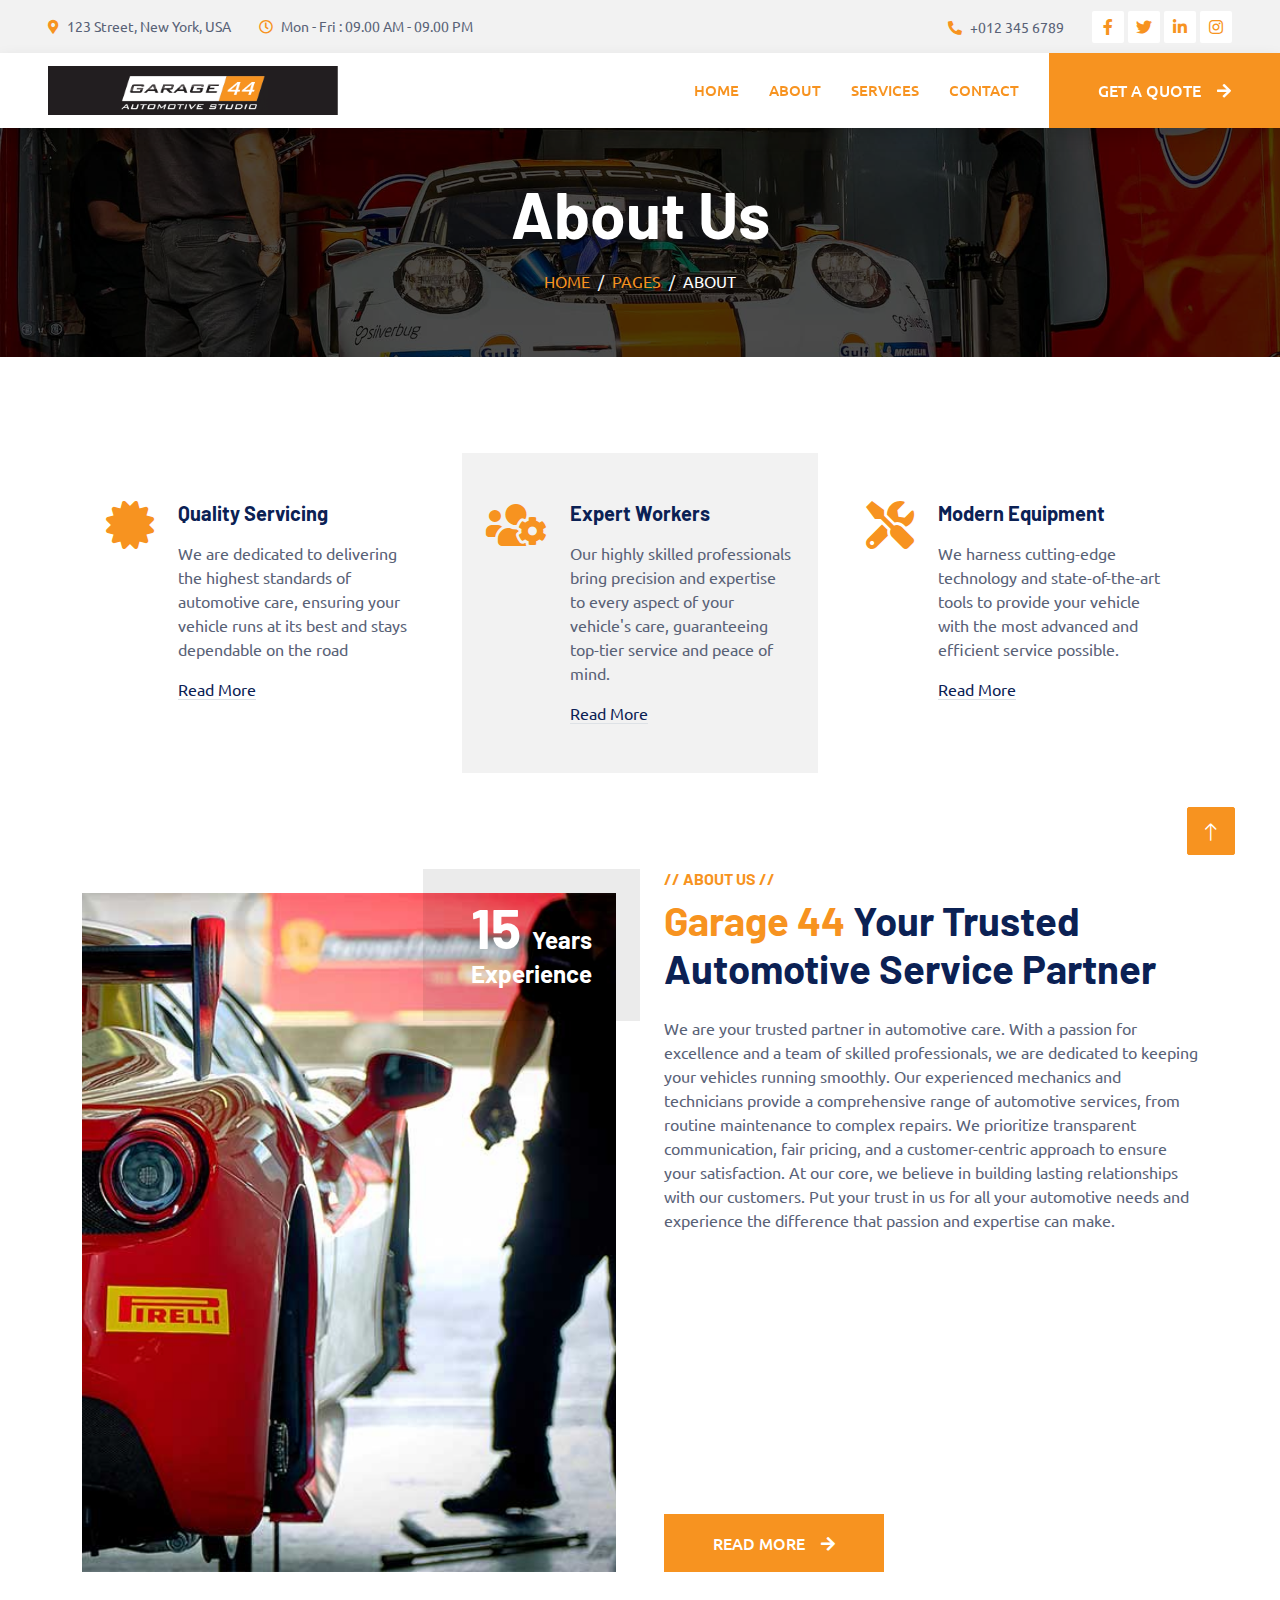
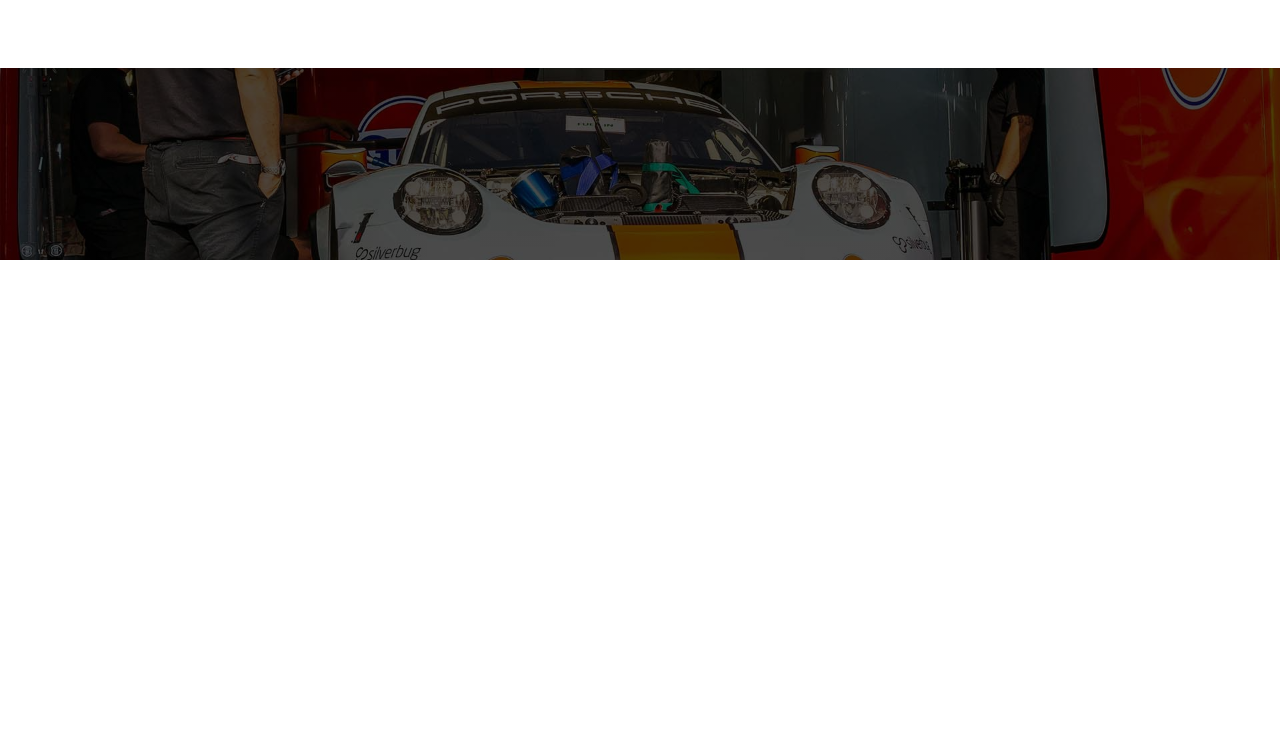
==== about.html @ 891e070b "message" ====
<!DOCTYPE html>
<html lang="en">

<head>
    <meta charset="utf-8">
    <title>CarServ - Car Repair HTML Template</title>
    <meta content="width=device-width, initial-scale=1.0" name="viewport">
    <meta content="" name="keywords">
    <meta content="" name="description">

    <!-- Favicon -->
    <link href="img/favicon.ico" rel="icon">

    <!-- Google Web Fonts -->
    <link rel="preconnect" href="https://fonts.googleapis.com">
    <link rel="preconnect" href="https://fonts.gstatic.com" crossorigin>
    <link href="https://fonts.googleapis.com/css2?family=Barlow:wght@600;700&family=Ubuntu:wght@400;500&display=swap" rel="stylesheet"> 

    <!-- Icon Font Stylesheet -->
    <link href="https://cdnjs.cloudflare.com/ajax/libs/font-awesome/5.10.0/css/all.min.css" rel="stylesheet">
    <link href="https://cdn.jsdelivr.net/npm/bootstrap-icons@1.4.1/font/bootstrap-icons.css" rel="stylesheet">

    <!-- Libraries Stylesheet -->
    <link href="lib/animate/animate.min.css" rel="stylesheet">
    <link href="lib/owlcarousel/assets/owl.carousel.min.css" rel="stylesheet">
    <link href="lib/tempusdominus/css/tempusdominus-bootstrap-4.min.css" rel="stylesheet" />

    <!-- Customized Bootstrap Stylesheet -->
    <link href="css/bootstrap.min.css" rel="stylesheet">

    <!-- Template Stylesheet -->
    <link href="css/style.css" rel="stylesheet">
</head>

<body>
    <!-- Spinner Start -->
    <div id="spinner" class="show bg-white position-fixed translate-middle w-100 vh-100 top-50 start-50 d-flex align-items-center justify-content-center">
        <div class="spinner-border text-primary" style="width: 3rem; height: 3rem;" role="status">
            <span class="sr-only">Loading...</span>
        </div>
    </div>
    <!-- Spinner End -->


    <!-- Topbar Start -->
    <div class="container-fluid bg-light p-0">
        <div class="row gx-0 d-none d-lg-flex">
            <div class="col-lg-7 px-5 text-start">
                <div class="h-100 d-inline-flex align-items-center py-3 me-4">
                    <small class="fa fa-map-marker-alt text-primary me-2"></small>
                    <small>123 Street, New York, USA</small>
                </div>
                <div class="h-100 d-inline-flex align-items-center py-3">
                    <small class="far fa-clock text-primary me-2"></small>
                    <small>Mon - Fri : 09.00 AM - 09.00 PM</small>
                </div>
            </div>
            <div class="col-lg-5 px-5 text-end">
                <div class="h-100 d-inline-flex align-items-center py-3 me-4">
                    <small class="fa fa-phone-alt text-primary me-2"></small>
                    <small>+012 345 6789</small>
                </div>
                <div class="h-100 d-inline-flex align-items-center">
                    <a class="btn btn-sm-square bg-white text-primary me-1" href=""><i class="fab fa-facebook-f"></i></a>
                    <a class="btn btn-sm-square bg-white text-primary me-1" href=""><i class="fab fa-twitter"></i></a>
                    <a class="btn btn-sm-square bg-white text-primary me-1" href=""><i class="fab fa-linkedin-in"></i></a>
                    <a class="btn btn-sm-square bg-white text-primary me-0" href=""><i class="fab fa-instagram"></i></a>
                </div>
            </div>
        </div>
    </div>
    <!-- Topbar End -->


    <!-- Navbar Start -->
    <nav class="navbar navbar-expand-lg bg-white navbar-light shadow sticky-top p-0">
        <a href="index.html" class="navbar-brand d-flex align-items-center px-4 px-lg-5">
            <img src="img/logo4.png" alt="CarServ Logo" class="logo-image" >
        </a>
        <button type="button" class="navbar-toggler me-4" data-bs-toggle="collapse" data-bs-target="#navbarCollapse">
            <span class="navbar-toggler-icon"></span>
        </button>
        <div class="collapse navbar-collapse" id="navbarCollapse">
            <div class="navbar-nav ms-auto p-4 p-lg-0">
                <a href="index.html" class="nav-item nav-link">Home</a>
                <a href="about.html" class="nav-item nav-link active">About</a>
                <a href="service.html" class="nav-item nav-link">Services</a>
                <!-- <div class="nav-item dropdown">
                    <a href="#" class="nav-link dropdown-toggle" data-bs-toggle="dropdown">Pages</a>
                    <div class="dropdown-menu fade-up m-0">
                        <a href="booking.html" class="dropdown-item">Booking</a>
                        <a href="team.html" class="dropdown-item">Technicians</a>
                        <a href="testimonial.html" class="dropdown-item">Testimonial</a>
                        <a href="404.html" class="dropdown-item">404 Page</a>
                    </div>
                </div> -->
                <a href="contact.html" class="nav-item nav-link">Contact</a>
            </div>
            <a href="" class="btn btn-primary py-4 px-lg-5 d-none d-lg-block">Get A Quote<i class="fa fa-arrow-right ms-3"></i></a>
        </div>
    </nav>
    <!-- Navbar End -->


    <!-- Page Header Start -->
    <div class="container-fluid page-header mb-5 p-0" style="background-image: url(img/carousel-bg-1.jpg);">
        <div class="container-fluid page-header-inner py-5">
            <div class="container text-center">
                <h1 class="display-3 text-white mb-3 animated slideInDown">About Us</h1>
                <nav aria-label="breadcrumb">
                    <ol class="breadcrumb justify-content-center text-uppercase">
                        <li class="breadcrumb-item"><a href="#">Home</a></li>
                        <li class="breadcrumb-item"><a href="#">Pages</a></li>
                        <li class="breadcrumb-item text-white active" aria-current="page">About</li>
                    </ol>
                </nav>
            </div>
        </div>
    </div>
    <!-- Page Header End -->


    <!-- Service Start -->
    <div class="container-xxl py-5">
        <div class="container">
            <div class="row g-4">
                <div class="col-lg-4 col-md-6 wow fadeInUp" data-wow-delay="0.1s">
                    <div class="d-flex py-5 px-4">
                        <i class="fa fa-certificate fa-3x text-primary flex-shrink-0"></i>
                        <div class="ps-4">
                            <h5 class="mb-3">Quality Servicing</h5>
                            <p>We are dedicated to delivering the highest standards of automotive care, ensuring your vehicle runs at its best and stays dependable on the road</p>
                            <a class="text-secondary border-bottom" href="">Read More</a>
                        </div>
                    </div>
                </div>
                <div class="col-lg-4 col-md-6 wow fadeInUp" data-wow-delay="0.3s">
                    <div class="d-flex bg-light py-5 px-4">
                        <i class="fa fa-users-cog fa-3x text-primary flex-shrink-0"></i>
                        <div class="ps-4">
                            <h5 class="mb-3">Expert Workers</h5>
                            <p>Our highly skilled professionals bring precision and expertise to every aspect of your vehicle's care, guaranteeing top-tier service and peace of mind.</p>
                            <a class="text-secondary border-bottom" href="">Read More</a>
                        </div>
                    </div>
                </div>
                <div class="col-lg-4 col-md-6 wow fadeInUp" data-wow-delay="0.5s">
                    <div class="d-flex py-5 px-4">
                        <i class="fa fa-tools fa-3x text-primary flex-shrink-0"></i>
                        <div class="ps-4">
                            <h5 class="mb-3">Modern Equipment</h5>
                            <p>We harness cutting-edge technology and state-of-the-art tools to provide your vehicle with the most advanced and efficient service possible.</p>
                            <a class="text-secondary border-bottom" href="">Read More</a>
                        </div>
                    </div>
                </div>
            </div>
        </div>
    </div>
    <!-- Service End -->


    <!-- About Start -->
    <div class="container-xxl py-5">
        <div class="container">
            <div class="row g-5">
                <div class="col-lg-6 pt-4" style="min-height: 400px;">
                    <div class="position-relative h-100 wow fadeIn" data-wow-delay="0.1s">
                        <img class="position-absolute img-fluid w-100 h-100" src="img/about.jpg" style="object-fit: cover;" alt="">
                        <div class="position-absolute top-0 end-0 mt-n4 me-n4 py-4 px-5" style="background: rgba(0, 0, 0, .08);">
                            <h1 class="display-4 text-white mb-0">15 <span class="fs-4">Years</span></h1>
                            <h4 class="text-white">Experience</h4>
                        </div>
                    </div>
                </div>
                <div class="col-lg-6">
                    <h6 class="text-primary text-uppercase">// About Us //</h6>
                    <h1 class="mb-4"><span class="text-primary">Garage 44</span> Your Trusted Automotive Service Partner</h1>
                    <p class="mb-4">We are your trusted partner in automotive care. With a passion for excellence and a team of skilled professionals, we are dedicated to keeping your vehicles running smoothly.

                        Our experienced mechanics and technicians provide a comprehensive range of automotive services, from routine maintenance to complex repairs. We prioritize transparent communication, fair pricing, and a customer-centric approach to ensure your satisfaction.
                        
                        At our core, we believe in building lasting relationships with our customers. Put your trust in us for all your automotive needs and experience the difference that passion and expertise can make.</p> <div class="row g-4 mb-3 pb-3">
                        <div class="col-12 wow fadeIn" data-wow-delay="0.1s">
                            <div class="d-flex">
                                <div class="bg-light d-flex flex-shrink-0 align-items-center justify-content-center mt-1" style="width: 45px; height: 45px;">
                                    <span class="fw-bold text-secondary">01</span>
                                </div>
                                <div class="ps-3">
                                    <h6>Professional & Expert</h6>
                                    <span>Your Vehicle's Trusted Care</span>
                                </div>
                            </div>
                        </div>
                        <div class="col-12 wow fadeIn" data-wow-delay="0.3s">
                            <div class="d-flex">
                                <div class="bg-light d-flex flex-shrink-0 align-items-center justify-content-center mt-1" style="width: 45px; height: 45px;">
                                    <span class="fw-bold text-secondary">02</span>
                                </div>
                                <div class="ps-3">
                                    <h6>Quality Servicing Center</h6>
                                    <span>Where Excellence Meets Your Vehicle's Needs</span>
                                </div>
                            </div>
                        </div>
                        <div class="col-12 wow fadeIn" data-wow-delay="0.5s">
                            <div class="d-flex">
                                <div class="bg-light d-flex flex-shrink-0 align-items-center justify-content-center mt-1" style="width: 45px; height: 45px;">
                                    <span class="fw-bold text-secondary">03</span>
                                </div>
                                <div class="ps-3">
                                    <h6>Customer-Centric Approach</h6>
                                    <span>At AutoCare Garage, we believe that our customers deserve the best. We take pride in our customer-centric approach</span>
                                </div>
                            </div>
                        </div>
                    </div>
                    <a href="" class="btn btn-primary py-3 px-5">Read More<i class="fa fa-arrow-right ms-3"></i></a>
                </div>
            </div>
        </div>
    </div>
    <!-- About End -->


    <!-- Fact Start -->
    <div class="container-fluid fact bg-dark my-5 py-5">
        <div class="container">
            <div class="row g-4">
                <!-- <div class="col-md-6 col-lg-6 text-center wow fadeIn" data-wow-delay="0.1s">
                    
                    <h2 class="text-white mb-2">Your trusted Partner</h2>
                    
                </div>
               -->
               <div class="text-center wow fadeInUp" data-wow-delay="0.1s">
               
                <h1 class="mb-5 text-white">"Where Expertise Meets Excellence: Your Vehicle, Our Passion"</h1>
            </div>
            </div>
        </div>
    </div>
    <!-- Fact End -->


    <!-- Team Start -->
    <!-- <div class="container-xxl py-5">
        <div class="container">
            <div class="text-center wow fadeInUp" data-wow-delay="0.1s">
                <h6 class="text-primary text-uppercase">// Our Technicians //</h6>
                <h1 class="mb-5">Our Expert Technicians</h1>
            </div>
            <div class="row g-4">
                <div class="col-lg-3 col-md-6 wow fadeInUp" data-wow-delay="0.1s">
                    <div class="team-item">
                        <div class="position-relative overflow-hidden">
                            <img class="img-fluid" src="img/team-1.jpg" alt="">
                            <div class="team-overlay position-absolute start-0 top-0 w-100 h-100">
                                <a class="btn btn-square mx-1" href=""><i class="fab fa-facebook-f"></i></a>
                                <a class="btn btn-square mx-1" href=""><i class="fab fa-twitter"></i></a>
                                <a class="btn btn-square mx-1" href=""><i class="fab fa-instagram"></i></a>
                            </div>
                        </div>
                        <div class="bg-light text-center p-4">
                            <h5 class="fw-bold mb-0">Full Name</h5>
                            <small>Designation</small>
                        </div>
                    </div>
                </div>
                <div class="col-lg-3 col-md-6 wow fadeInUp" data-wow-delay="0.3s">
                    <div class="team-item">
                        <div class="position-relative overflow-hidden">
                            <img class="img-fluid" src="img/team-2.jpg" alt="">
                            <div class="team-overlay position-absolute start-0 top-0 w-100 h-100">
                                <a class="btn btn-square mx-1" href=""><i class="fab fa-facebook-f"></i></a>
                                <a class="btn btn-square mx-1" href=""><i class="fab fa-twitter"></i></a>
                                <a class="btn btn-square mx-1" href=""><i class="fab fa-instagram"></i></a>
                            </div>
                        </div>
                        <div class="bg-light text-center p-4">
                            <h5 class="fw-bold mb-0">Full Name</h5>
                            <small>Designation</small>
                        </div>
                    </div>
                </div>
                <div class="col-lg-3 col-md-6 wow fadeInUp" data-wow-delay="0.5s">
                    <div class="team-item">
                        <div class="position-relative overflow-hidden">
                            <img class="img-fluid" src="img/team-3.jpg" alt="">
                            <div class="team-overlay position-absolute start-0 top-0 w-100 h-100">
                                <a class="btn btn-square mx-1" href=""><i class="fab fa-facebook-f"></i></a>
                                <a class="btn btn-square mx-1" href=""><i class="fab fa-twitter"></i></a>
                                <a class="btn btn-square mx-1" href=""><i class="fab fa-instagram"></i></a>
                            </div>
                        </div>
                        <div class="bg-light text-center p-4">
                            <h5 class="fw-bold mb-0">Full Name</h5>
                            <small>Designation</small>
                        </div>
                    </div>
                </div>
                <div class="col-lg-3 col-md-6 wow fadeInUp" data-wow-delay="0.7s">
                    <div class="team-item">
                        <div class="position-relative overflow-hidden">
                            <img class="img-fluid" src="img/team-4.jpg" alt="">
                            <div class="team-overlay position-absolute start-0 top-0 w-100 h-100">
                                <a class="btn btn-square mx-1" href=""><i class="fab fa-facebook-f"></i></a>
                                <a class="btn btn-square mx-1" href=""><i class="fab fa-twitter"></i></a>
                                <a class="btn btn-square mx-1" href=""><i class="fab fa-instagram"></i></a>
                            </div>
                        </div>
                        <div class="bg-light text-center p-4">
                            <h5 class="fw-bold mb-0">Full Name</h5>
                            <small>Designation</small>
                        </div>
                    </div>
                </div>
            </div>
        </div>
    </div> -->
    <!-- Team End -->
        

    <!-- Footer Start -->
    <div class="container-fluid bg-dark text-light footer pt-5 mt-5 wow fadeIn" data-wow-delay="0.1s">
        <div class="container py-5">
            <div class="row g-5">
                <div class="col-lg-3 col-md-6">
                    <h4 class="text-light mb-4">Address</h4>
                    <p class="mb-2"><i class="fa fa-map-marker-alt me-3"></i>123 Street, New York, USA</p>
                    <p class="mb-2"><i class="fa fa-phone-alt me-3"></i>+012 345 67890</p>
                    <p class="mb-2"><i class="fa fa-envelope me-3"></i>info@example.com</p>
                    <div class="d-flex pt-2">
                        <a class="btn btn-outline-light btn-social" href=""><i class="fab fa-twitter"></i></a>
                        <a class="btn btn-outline-light btn-social" href=""><i class="fab fa-facebook-f"></i></a>
                        <a class="btn btn-outline-light btn-social" href=""><i class="fab fa-youtube"></i></a>
                        <a class="btn btn-outline-light btn-social" href=""><i class="fab fa-linkedin-in"></i></a>
                    </div>
                </div>
                <div class="col-lg-3 col-md-6">
                    <h4 class="text-light mb-4">Opening Hours</h4>
                    <h6 class="text-light">Monday - Friday:</h6>
                    <p class="mb-4">09.00 AM - 09.00 PM</p>
                    <h6 class="text-light">Saturday - Sunday:</h6>
                    <p class="mb-0">09.00 AM - 12.00 PM</p>
                </div>
                <div class="col-lg-3 col-md-6">
                    <h4 class="text-light mb-4">Services</h4>
                    <a class="btn btn-link" href="service.html">Diagnostic Test</a>
                    <a class="btn btn-link" href="service.html">Engine Servicing</a>
                    <a class="btn btn-link" href="service.html">Tires Replacement</a>
                    <a class="btn btn-link" href="service.html">Oil Changing</a>
                    <a class="btn btn-link" href="service.html">Vacuam Cleaning</a>
                </div>
                <div class="col-lg-3 col-md-6">
                    <h4 class="text-light mb-4">Newsletter</h4>
                    <p>Dolor amet sit justo amet elitr clita ipsum elitr est.</p>
                    <div class="position-relative mx-auto" style="max-width: 400px;">
                        <input class="form-control border-0 w-100 py-3 ps-4 pe-5" type="text" placeholder="Your email">
                        <button type="button" class="btn btn-primary py-2 position-absolute top-0 end-0 mt-2 me-2">SignUp</button>
                    </div>
                </div>
            </div>
        </div>
        <div class="container">
            <div class="copyright">
                <div class="row">
                    <div class="col-md-6 text-center text-md-start mb-3 mb-md-0">
                        &copy; <a class="border-bottom" href="#">Your Site Name</a>, All Right Reserved.

                        <!--/*** This template is free as long as you keep the footer author’s credit link/attribution link/backlink. If you'd like to use the template without the footer author’s credit link/attribution link/backlink, you can purchase the Credit Removal License from "https://htmlcodex.com/credit-removal". Thank you for your support. ***/-->
                        Designed By <a class="border-bottom" href="https://htmlcodex.com">HTML Codex</a>
                    </div>
                    <div class="col-md-6 text-center text-md-end">
                        <div class="footer-menu">
                            <a href="">Home</a>
                            <a href="">Cookies</a>
                            <a href="">Help</a>
                            <a href="">FQAs</a>
                        </div>
                    </div>
                </div>
            </div>
        </div>
    </div>
    <!-- Footer End -->


    <!-- Back to Top -->
    <a href="#" class="btn btn-lg btn-primary btn-lg-square back-to-top"><i class="bi bi-arrow-up"></i></a>


    <!-- JavaScript Libraries -->
    <script src="https://code.jquery.com/jquery-3.4.1.min.js"></script>
    <script src="https://cdn.jsdelivr.net/npm/bootstrap@5.0.0/dist/js/bootstrap.bundle.min.js"></script>
    <script src="lib/wow/wow.min.js"></script>
    <script src="lib/easing/easing.min.js"></script>
    <script src="lib/waypoints/waypoints.min.js"></script>
    <script src="lib/counterup/counterup.min.js"></script>
    <script src="lib/owlcarousel/owl.carousel.min.js"></script>
    <script src="lib/tempusdominus/js/moment.min.js"></script>
    <script src="lib/tempusdominus/js/moment-timezone.min.js"></script>
    <script src="lib/tempusdominus/js/tempusdominus-bootstrap-4.min.js"></script>

    <!-- Template Javascript -->
    <script src="js/main.js"></script>
</body>

</html>
---- css/style.css ----
/********** Template CSS **********/
:root {
    --primary: #F79320;
    --secondary: #0B2154;
    --light: #F2F2F2;
    --dark: #111111;
}

.fw-medium {
    font-weight: 600 !important;
}

.back-to-top {
    position: fixed;
    display: none;
    right: 45px;
    bottom: 45px;
    z-index: 99;
}


/*** Spinner ***/
#spinner {
    opacity: 0;
    visibility: hidden;
    transition: opacity .5s ease-out, visibility 0s linear .5s;
    z-index: 99999;
}

#spinner.show {
    transition: opacity .5s ease-out, visibility 0s linear 0s;
    visibility: visible;
    opacity: 1;
}


/*** Button ***/
.btn {
    font-weight: 500;
    text-transform: uppercase;
    transition: .5s;
}
.btn.btn-primary{
    background: #F79320;
    border-color:#F79320;
}
.text-primary{
    color:#F79320 !important ;
}
.btn.btn-primary,
.btn.btn-secondary {
    color: #FFFFFF;
}
a{
    color: #F79320;
}

    
.nav-link {
  
    color: #F79320 !important;
    
}

.btn-square {
    width: 38px;
    height: 38px;
}

.btn-sm-square {
    width: 32px;
    height: 32px;
}

.btn-lg-square {
    width: 48px;
    height: 48px;
}

.btn-square,
.btn-sm-square,
.btn-lg-square {
    padding: 0;
    display: flex;
    align-items: center;
    justify-content: center;
    font-weight: normal;
    border-radius: 2px;
}


/*** Navbar ***/
.navbar .dropdown-toggle::after {
    border: none;
    content: "\f107";
    font-family: "Font Awesome 5 Free";
    font-weight: 900;
    vertical-align: middle;
    margin-left: 8px;
}

.navbar-light .navbar-nav .nav-link {
    margin-right: 30px;
    padding: 25px 0;
    color: #FFFFFF;
    font-size: 15px;
    text-transform: uppercase;
    outline: none;
}

.navbar-light .navbar-nav .nav-link:hover,
.navbar-light .navbar-nav .nav-link.active {
    color: var(--primary);
}

@media (max-width: 991.98px) {
    .navbar-light .navbar-nav .nav-link  {
        margin-right: 0;
        padding: 10px 0;
    }

    .navbar-light .navbar-nav {
        border-top: 1px solid #EEEEEE;
    }
}

.navbar-light .navbar-brand,
.navbar-light a.btn {
    height: 75px;
}

.navbar-light .navbar-nav .nav-link {
    color: var(--dark);
    font-weight: 500;
}

.navbar-light.sticky-top {
    top: -100px;
    transition: .5s;
}

@media (min-width: 992px) {
    .navbar .nav-item .dropdown-menu {
        display: block;
        border: none;
        margin-top: 0;
        top: 150%;
        opacity: 0;
        visibility: hidden;
        transition: .5s;
    }

    .navbar .nav-item:hover .dropdown-menu {
        top: 100%;
        visibility: visible;
        transition: .5s;
        opacity: 1;
    }
}


/*** Header ***/
.carousel-caption {
    top: 0;
    left: 0;
    right: 0;
    bottom: 0;
    background: rgba(0, 0, 0, .7);
    z-index: 1;
}

.carousel-control-prev,
.carousel-control-next {
    width: 10%;
}

.carousel-control-prev-icon,
.carousel-control-next-icon {
    width: 3rem;
    height: 3rem;
}

@media (max-width: 768px) {
    #header-carousel .carousel-item {
        position: relative;
        min-height: 450px;
    }
    
    #header-carousel .carousel-item img {
        position: absolute;
        width: 100%;
        height: 100%;
        object-fit: cover;
    }
}

.page-header {
    background-position: center center;
    background-repeat: no-repeat;
    background-size: cover;
}

.page-header-inner {
    background: rgba(0, 0, 0, .7);
}

.breadcrumb-item + .breadcrumb-item::before {
    color: var(--light);
}


/*** Facts ***/
.fact {
    background: linear-gradient(rgba(0, 0, 0, .7), rgba(0, 0, 0, .7)), url(../img/carousel-bg-1.jpg);
    background-position: center center;
    background-repeat: no-repeat;
    background-size: cover;
}


/*** Service ***/
.service .nav .nav-link {
    background: var(--light);
    transition: .5s;
}

.service .nav .nav-link.active {
    background: var(--primary);
}

.service .nav .nav-link.active h4 {
    color: #FFFFFF !important;
}


/*** Booking ***/
.booking {
    background: linear-gradient(rgba(0, 0, 0, .7), rgba(0, 0, 0, .7)), url(../img/carousel-bg-2.jpg) center center no-repeat;
    background-size: cover;
}

.bootstrap-datetimepicker-widget.bottom {
    top: auto !important;
}

.bootstrap-datetimepicker-widget .table * {
    border-bottom-width: 0px;
}

.bootstrap-datetimepicker-widget .table th {
    font-weight: 500;
}

.bootstrap-datetimepicker-widget.dropdown-menu {
    padding: 10px;
    border-radius: 2px;
}

.bootstrap-datetimepicker-widget table td.active,
.bootstrap-datetimepicker-widget table td.active:hover {
    background: var(--primary);
}

.bootstrap-datetimepicker-widget table td.today::before {
    border-bottom-color: var(--primary);
}


/*** Team ***/
.team-item .team-overlay {
    display: flex;
    align-items: center;
    justify-content: center;
    background: var(--primary);
    transform: scale(0);
    transition: .5s;
}

.team-item:hover .team-overlay {
    transform: scale(1);
}

.team-item .team-overlay .btn {
    color: var(--primary);
    background: #FFFFFF;
}

.team-item .team-overlay .btn:hover {
    color: #FFFFFF;
    background: var(--secondary)
}


/*** Testimonial ***/
.testimonial-carousel .owl-item .testimonial-text,
.testimonial-carousel .owl-item.center .testimonial-text * {
    transition: .5s;
}

.testimonial-carousel .owl-item.center .testimonial-text {
    background: var(--primary) !important;
}

.testimonial-carousel .owl-item.center .testimonial-text * {
    color: #FFFFFF !important;
}

.testimonial-carousel .owl-dots {
    margin-top: 24px;
    display: flex;
    align-items: flex-end;
    justify-content: center;
}

.testimonial-carousel .owl-dot {
    position: relative;
    display: inline-block;
    margin: 0 5px;
    width: 15px;
    height: 15px;
    border: 1px solid #CCCCCC;
    transition: .5s;
}

.testimonial-carousel .owl-dot.active {
    background: var(--primary);
    border-color: var(--primary);
}


/*** Footer ***/
.footer {
    background: linear-gradient(rgba(0, 0, 0, .9), rgba(0, 0, 0, .9)), url(../img/carousel-bg-1.jpg) center center no-repeat;
    background-size: cover;
}

.footer .btn.btn-social {
    margin-right: 5px;
    width: 35px;
    height: 35px;
    display: flex;
    align-items: center;
    justify-content: center;
    color: var(--light);
    border: 1px solid #FFFFFF;
    border-radius: 35px;
    transition: .3s;
}

.footer .btn.btn-social:hover {
    color: var(--primary);
}

.footer .btn.btn-link {
    display: block;
    margin-bottom: 5px;
    padding: 0;
    text-align: left;
    color: #FFFFFF;
    font-size: 15px;
    font-weight: normal;
    text-transform: capitalize;
    transition: .3s;
}

.footer .btn.btn-link::before {
    position: relative;
    content: "\f105";
    font-family: "Font Awesome 5 Free";
    font-weight: 900;
    margin-right: 10px;
}

.footer .btn.btn-link:hover {
    letter-spacing: 1px;
    box-shadow: none;
}

.footer .copyright {
    padding: 25px 0;
    font-size: 15px;
    border-top: 1px solid rgba(256, 256, 256, .1);
}

.footer .copyright a {
    color: var(--light);
}

.footer .footer-menu a {
    margin-right: 15px;
    padding-right: 15px;
    border-right: 1px solid rgba(255, 255, 255, .3);
}

.footer .footer-menu a:last-child {
    margin-right: 0;
    padding-right: 0;
    border-right: none;
}
.logo-image{
    width: 290px;
    height: 49px;
}
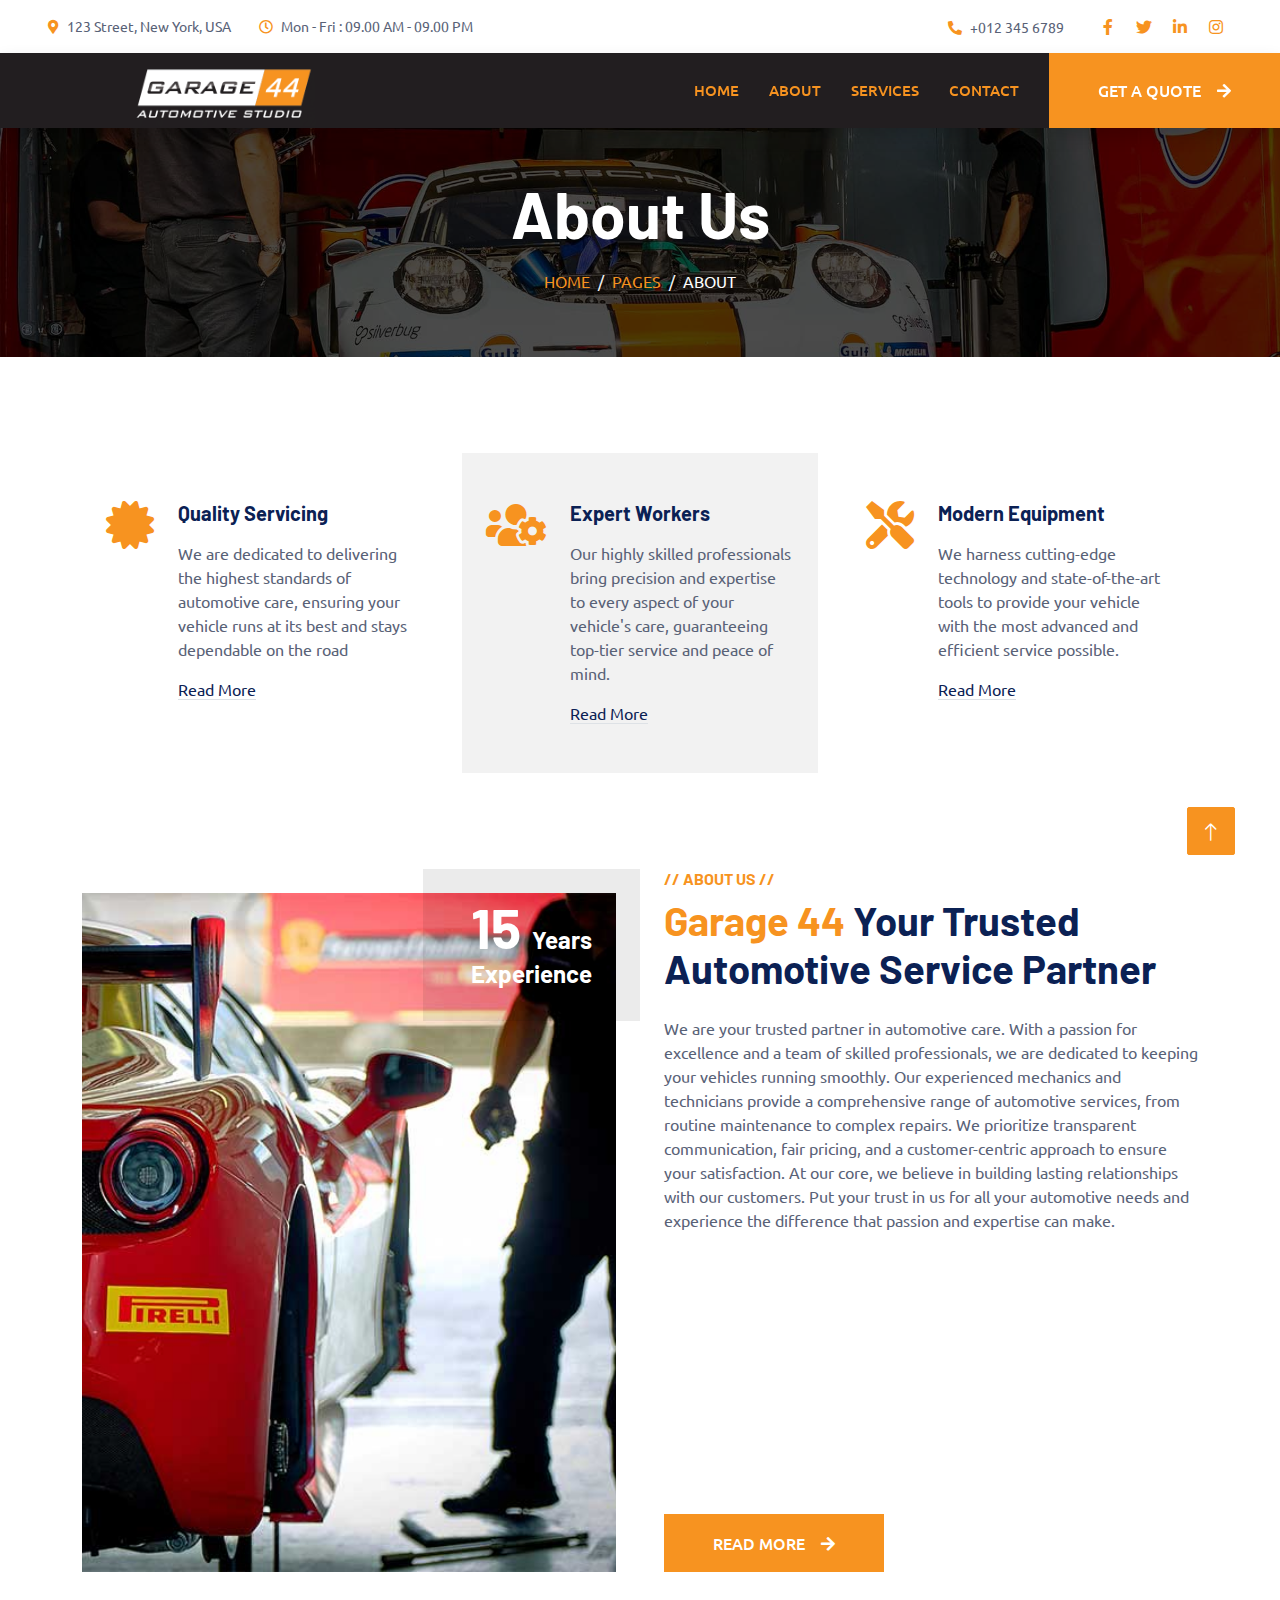
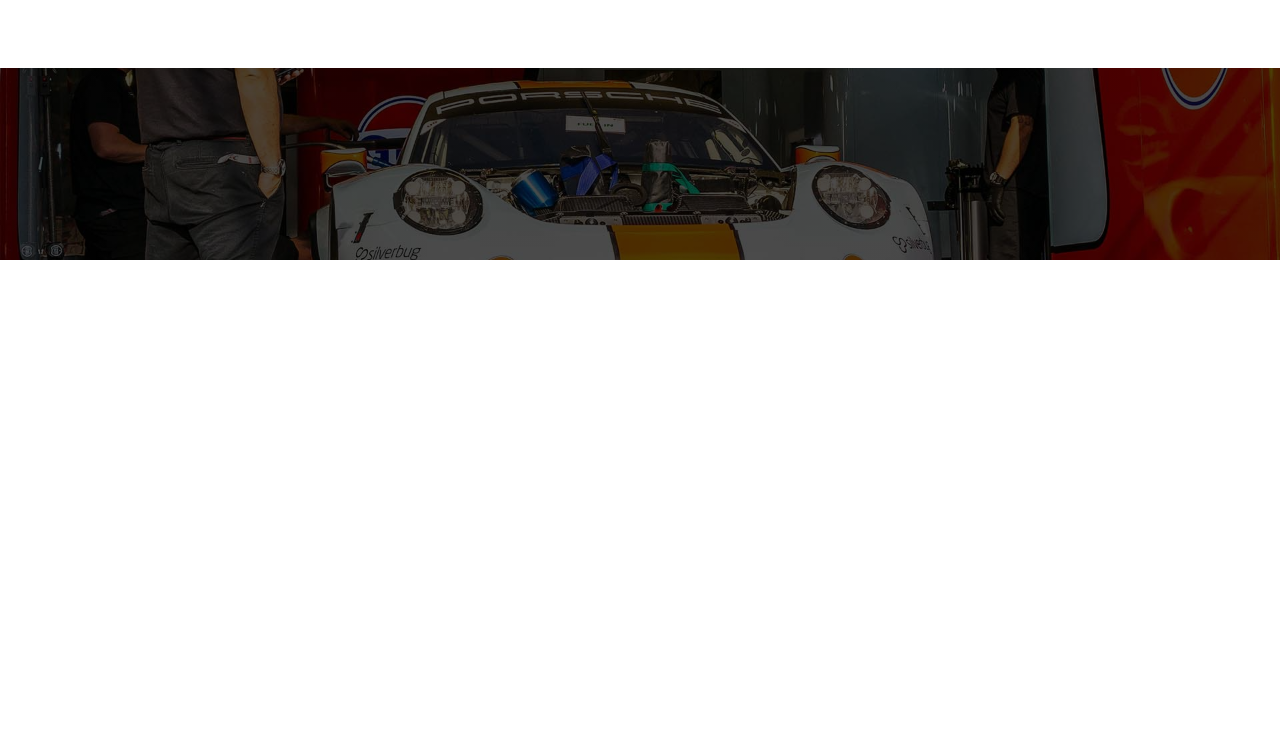
==== commit cefaafdd: "message" ====
--- a/about.html
+++ b/about.html
@@ -3,7 +3,7 @@
 
 <head>
     <meta charset="utf-8">
-    <title>CarServ - Car Repair HTML Template</title>
+    <title>Garage 44</title>
     <meta content="width=device-width, initial-scale=1.0" name="viewport">
     <meta content="" name="keywords">
     <meta content="" name="description">
@@ -44,7 +44,7 @@
 
     <!-- Topbar Start -->
     <div class="container-fluid bg-light p-0">
-        <div class="row gx-0 d-none d-lg-flex">
+        <div class="row gx-0 d-none d-lg-flex topbar">
             <div class="col-lg-7 px-5 text-start">
                 <div class="h-100 d-inline-flex align-items-center py-3 me-4">
                     <small class="fa fa-map-marker-alt text-primary me-2"></small>
--- a/css/style.css
+++ b/css/style.css
@@ -137,6 +137,7 @@
 .navbar-light.sticky-top {
     top: -100px;
     transition: .5s;
+    background: #221E20 !important;
 }
 
 @media (min-width: 992px) {
@@ -398,6 +399,9 @@
     border-right: none;
 }
 .logo-image{
-    width: 290px;
-    height: 49px;
+    width: 350px;
+    height: 4auto;
+}
+.topbar{
+    background: #FFFFFF;
 }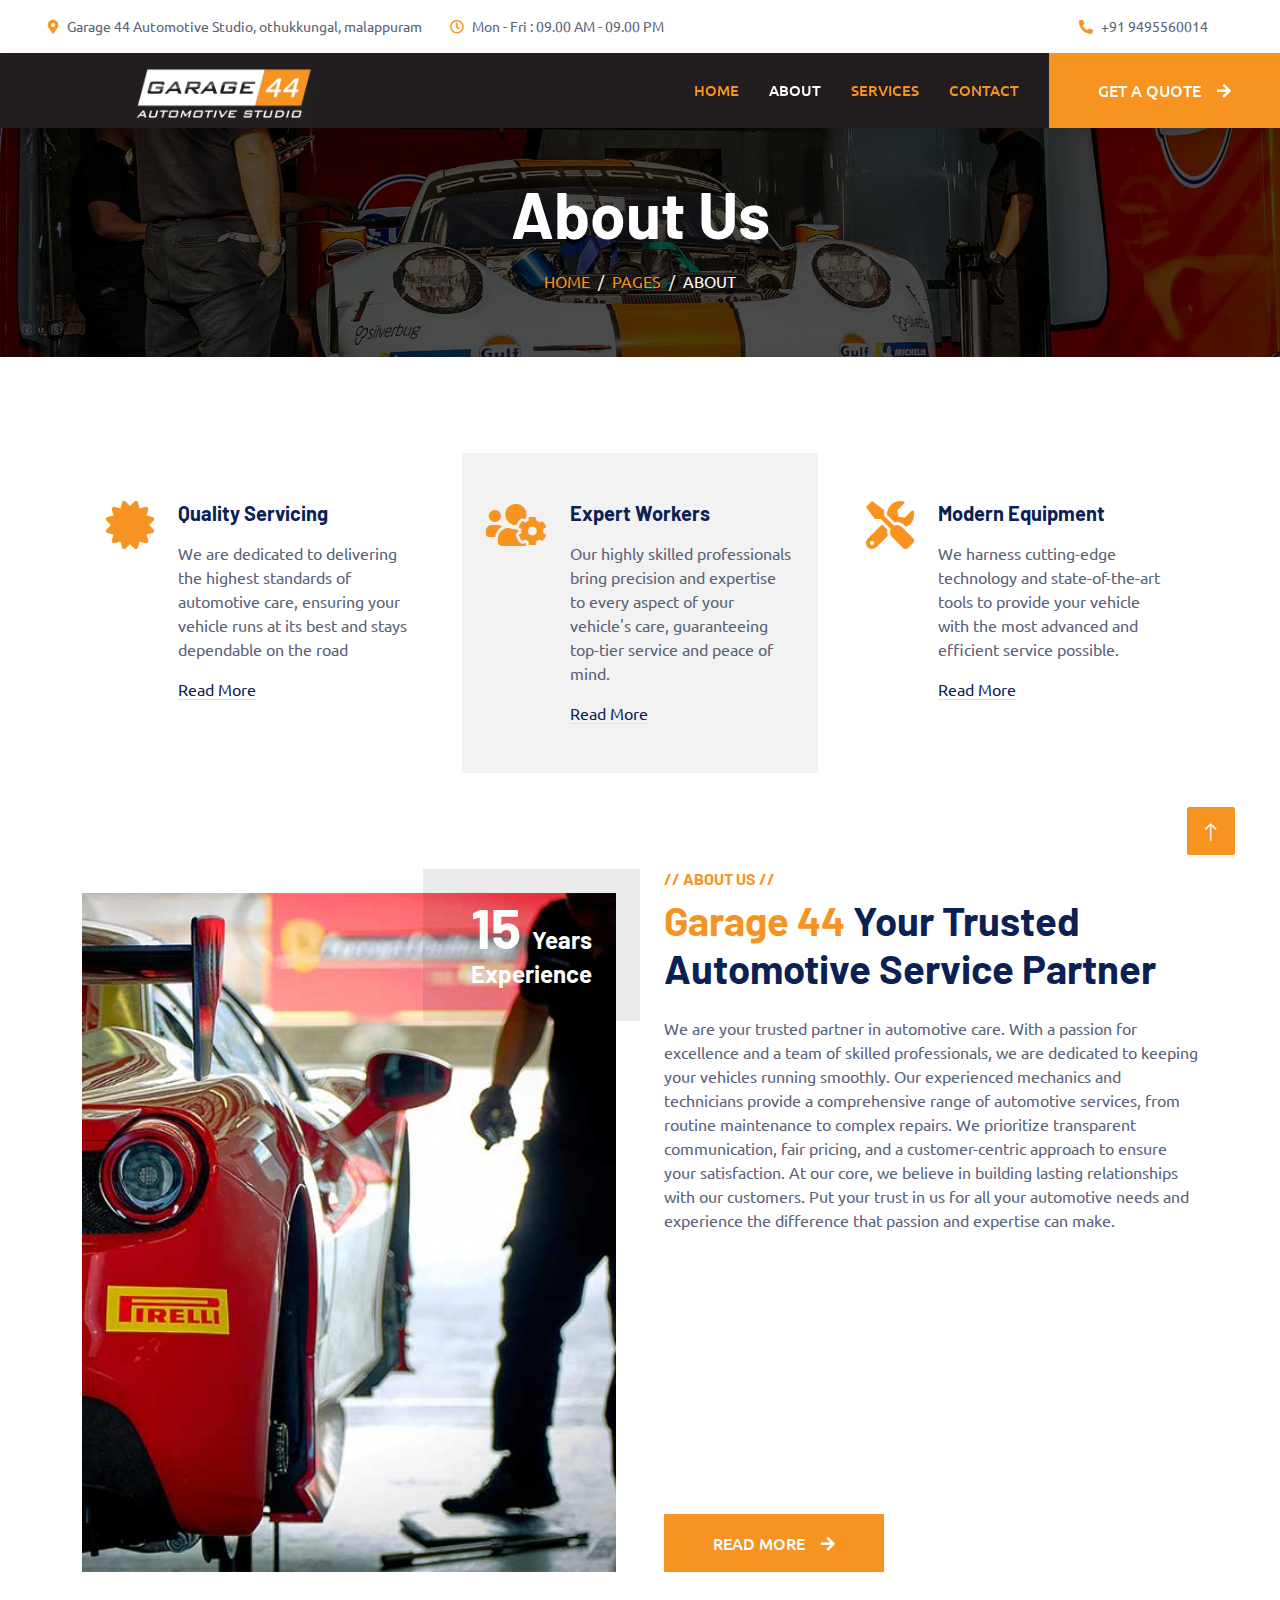
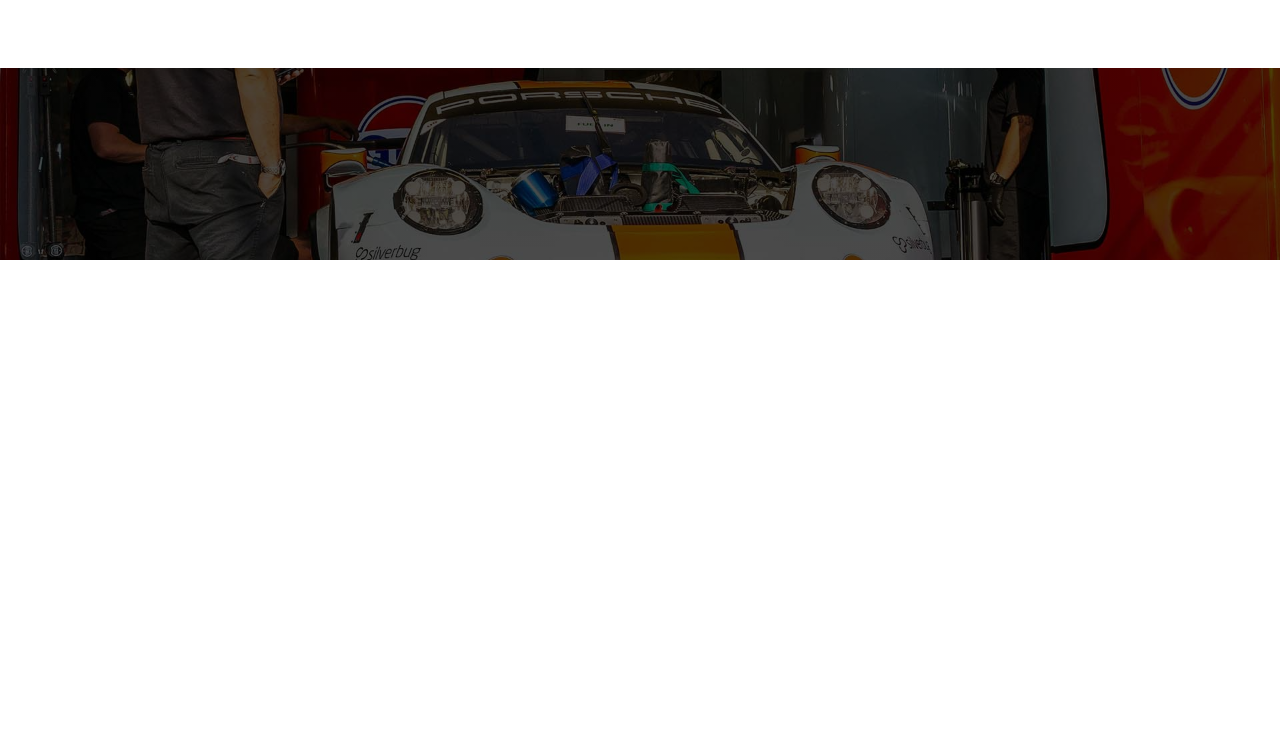
==== commit d55d4dc3: "message" ====
--- a/about.html
+++ b/about.html
@@ -9,7 +9,7 @@
     <meta content="" name="description">
 
     <!-- Favicon -->
-    <link href="img/favicon.ico" rel="icon">
+    <link href="img/logo4.png" rel="icon">
 
     <!-- Google Web Fonts -->
     <link rel="preconnect" href="https://fonts.googleapis.com">
@@ -48,7 +48,7 @@
             <div class="col-lg-7 px-5 text-start">
                 <div class="h-100 d-inline-flex align-items-center py-3 me-4">
                     <small class="fa fa-map-marker-alt text-primary me-2"></small>
-                    <small>123 Street, New York, USA</small>
+                    <small>Garage 44 Automotive Studio, othukkungal, malappuram</small>
                 </div>
                 <div class="h-100 d-inline-flex align-items-center py-3">
                     <small class="far fa-clock text-primary me-2"></small>
@@ -58,14 +58,14 @@
             <div class="col-lg-5 px-5 text-end">
                 <div class="h-100 d-inline-flex align-items-center py-3 me-4">
                     <small class="fa fa-phone-alt text-primary me-2"></small>
-                    <small>+012 345 6789</small>
-                </div>
-                <div class="h-100 d-inline-flex align-items-center">
+                    <small>+91 9495560014</small>
+                </div>
+                <!-- <div class="h-100 d-inline-flex align-items-center">
                     <a class="btn btn-sm-square bg-white text-primary me-1" href=""><i class="fab fa-facebook-f"></i></a>
                     <a class="btn btn-sm-square bg-white text-primary me-1" href=""><i class="fab fa-twitter"></i></a>
                     <a class="btn btn-sm-square bg-white text-primary me-1" href=""><i class="fab fa-linkedin-in"></i></a>
                     <a class="btn btn-sm-square bg-white text-primary me-0" href=""><i class="fab fa-instagram"></i></a>
-                </div>
+                </div> -->
             </div>
         </div>
     </div>
@@ -96,7 +96,7 @@
                 </div> -->
                 <a href="contact.html" class="nav-item nav-link">Contact</a>
             </div>
-            <a href="" class="btn btn-primary py-4 px-lg-5 d-none d-lg-block">Get A Quote<i class="fa fa-arrow-right ms-3"></i></a>
+            <a href="contact.html" class="btn btn-primary py-4 px-lg-5 d-none d-lg-block">Get A Quote<i class="fa fa-arrow-right ms-3"></i></a>
         </div>
     </nav>
     <!-- Navbar End -->
@@ -327,22 +327,21 @@
             <div class="row g-5">
                 <div class="col-lg-3 col-md-6">
                     <h4 class="text-light mb-4">Address</h4>
-                    <p class="mb-2"><i class="fa fa-map-marker-alt me-3"></i>123 Street, New York, USA</p>
-                    <p class="mb-2"><i class="fa fa-phone-alt me-3"></i>+012 345 67890</p>
-                    <p class="mb-2"><i class="fa fa-envelope me-3"></i>info@example.com</p>
-                    <div class="d-flex pt-2">
+                    <p class="mb-2"><i class="fa fa-map-marker-alt me-3"></i>Garage 44 Automotive Studio, othukkungal, malappuram</p>
+                    <p class="mb-2"><i class="fa fa-phone-alt me-3"></i> </p>
+                    <!-- <p class="mb-2"><i class="fa fa-envelope me-3"></i>info@example.com</p> -->
+                    <!-- <div class="d-flex pt-2">
                         <a class="btn btn-outline-light btn-social" href=""><i class="fab fa-twitter"></i></a>
                         <a class="btn btn-outline-light btn-social" href=""><i class="fab fa-facebook-f"></i></a>
                         <a class="btn btn-outline-light btn-social" href=""><i class="fab fa-youtube"></i></a>
                         <a class="btn btn-outline-light btn-social" href=""><i class="fab fa-linkedin-in"></i></a>
-                    </div>
+                    </div> -->
                 </div>
                 <div class="col-lg-3 col-md-6">
                     <h4 class="text-light mb-4">Opening Hours</h4>
-                    <h6 class="text-light">Monday - Friday:</h6>
-                    <p class="mb-4">09.00 AM - 09.00 PM</p>
-                    <h6 class="text-light">Saturday - Sunday:</h6>
-                    <p class="mb-0">09.00 AM - 12.00 PM</p>
+                    <h6 class="text-light">Monday - Sunday:</h6>
+                    <p class="mb-4">09.00 AM - 06.00 PM</p>
+                  
                 </div>
                 <div class="col-lg-3 col-md-6">
                     <h4 class="text-light mb-4">Services</h4>
@@ -352,33 +351,27 @@
                     <a class="btn btn-link" href="service.html">Oil Changing</a>
                     <a class="btn btn-link" href="service.html">Vacuam Cleaning</a>
                 </div>
-                <div class="col-lg-3 col-md-6">
+                <!-- <div class="col-lg-3 col-md-6">
                     <h4 class="text-light mb-4">Newsletter</h4>
                     <p>Dolor amet sit justo amet elitr clita ipsum elitr est.</p>
                     <div class="position-relative mx-auto" style="max-width: 400px;">
                         <input class="form-control border-0 w-100 py-3 ps-4 pe-5" type="text" placeholder="Your email">
                         <button type="button" class="btn btn-primary py-2 position-absolute top-0 end-0 mt-2 me-2">SignUp</button>
                     </div>
-                </div>
+                </div> -->
             </div>
         </div>
         <div class="container">
             <div class="copyright">
                 <div class="row">
                     <div class="col-md-6 text-center text-md-start mb-3 mb-md-0">
-                        &copy; <a class="border-bottom" href="#">Your Site Name</a>, All Right Reserved.
+                        &copy; <a class="border-bottom" href="#">garage 44</a>, All Right Reserved.
 
                         <!--/*** This template is free as long as you keep the footer author’s credit link/attribution link/backlink. If you'd like to use the template without the footer author’s credit link/attribution link/backlink, you can purchase the Credit Removal License from "https://htmlcodex.com/credit-removal". Thank you for your support. ***/-->
-                        Designed By <a class="border-bottom" href="https://htmlcodex.com">HTML Codex</a>
-                    </div>
-                    <div class="col-md-6 text-center text-md-end">
-                        <div class="footer-menu">
-                            <a href="">Home</a>
-                            <a href="">Cookies</a>
-                            <a href="">Help</a>
-                            <a href="">FQAs</a>
-                        </div>
-                    </div>
+                     
+                        
+                    </div>
+                   
                 </div>
             </div>
         </div>
--- a/css/style.css
+++ b/css/style.css
@@ -60,6 +60,12 @@
   
     color: #F79320 !important;
     
+}
+.nav-link:hover{
+    color: #FFFFFF !important;
+}
+.nav-link.active {
+    color: #FFFFFF !important;
 }
 
 .btn-square {
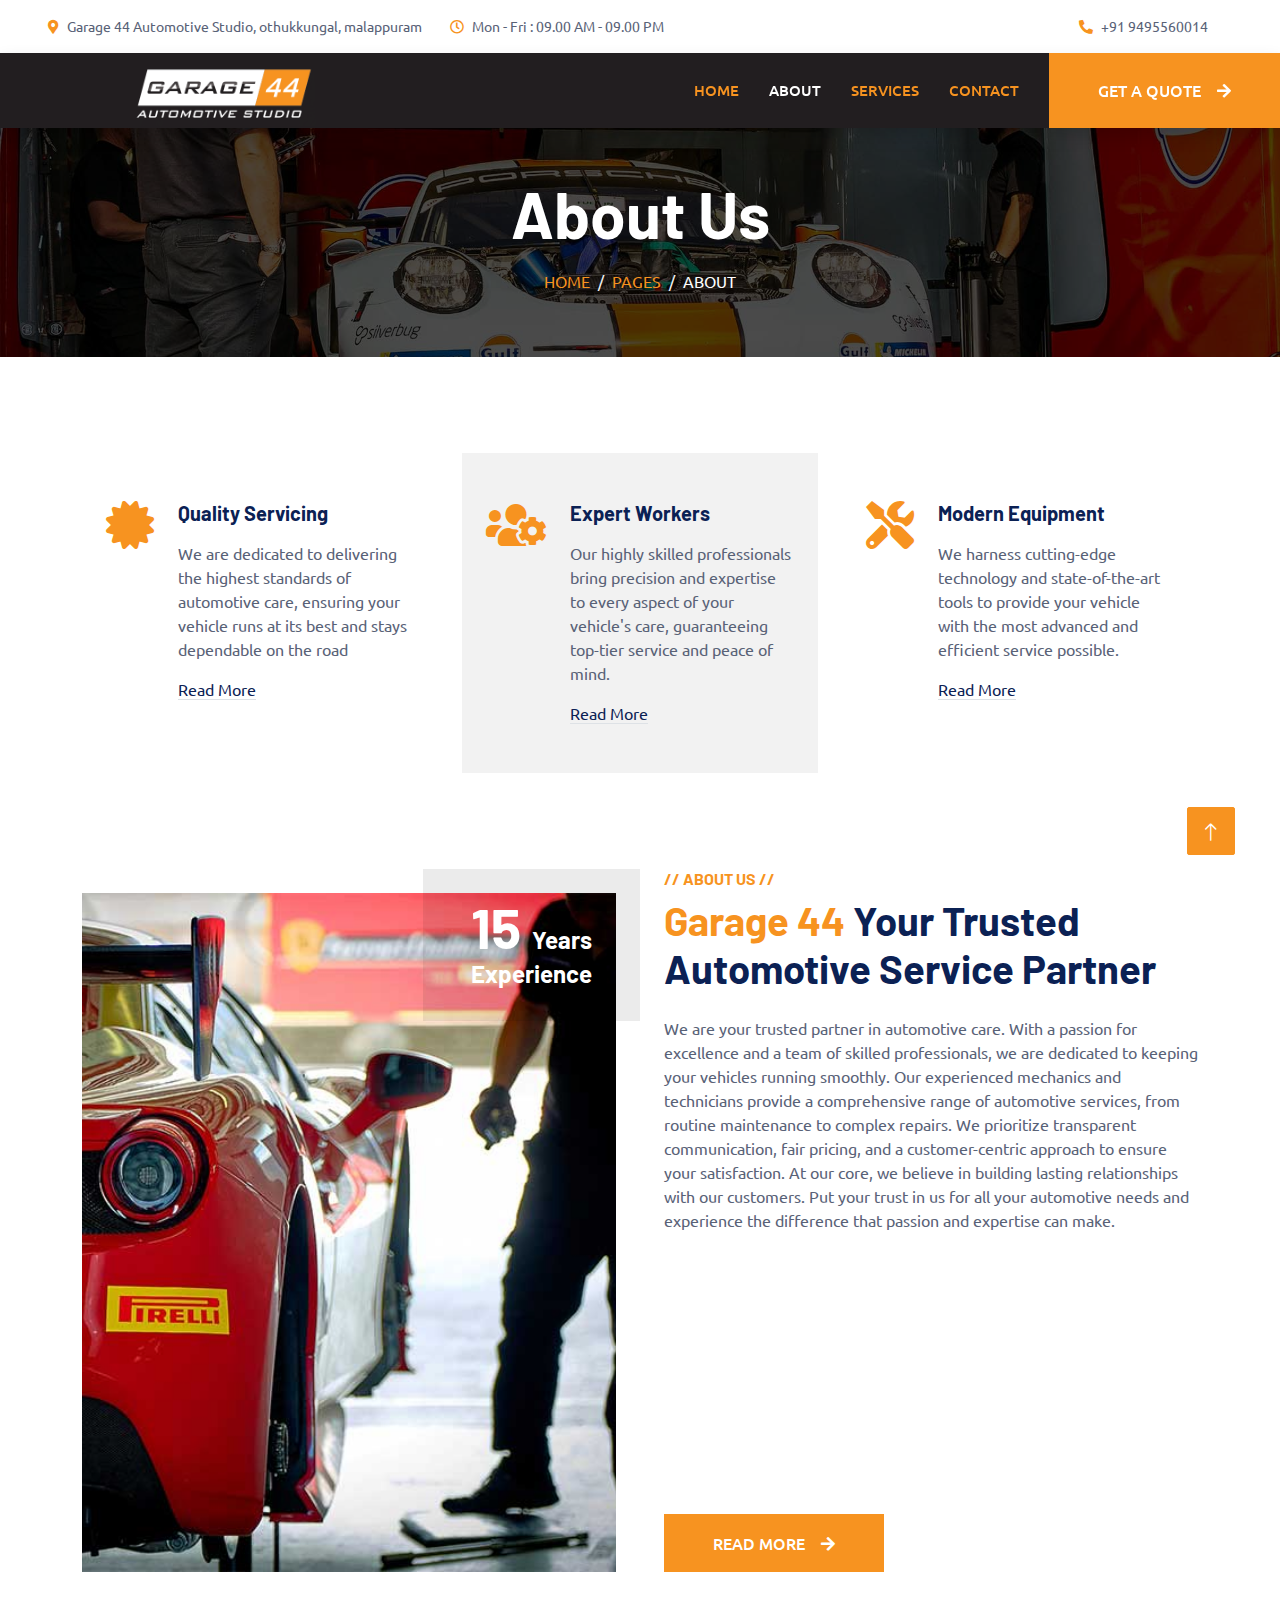
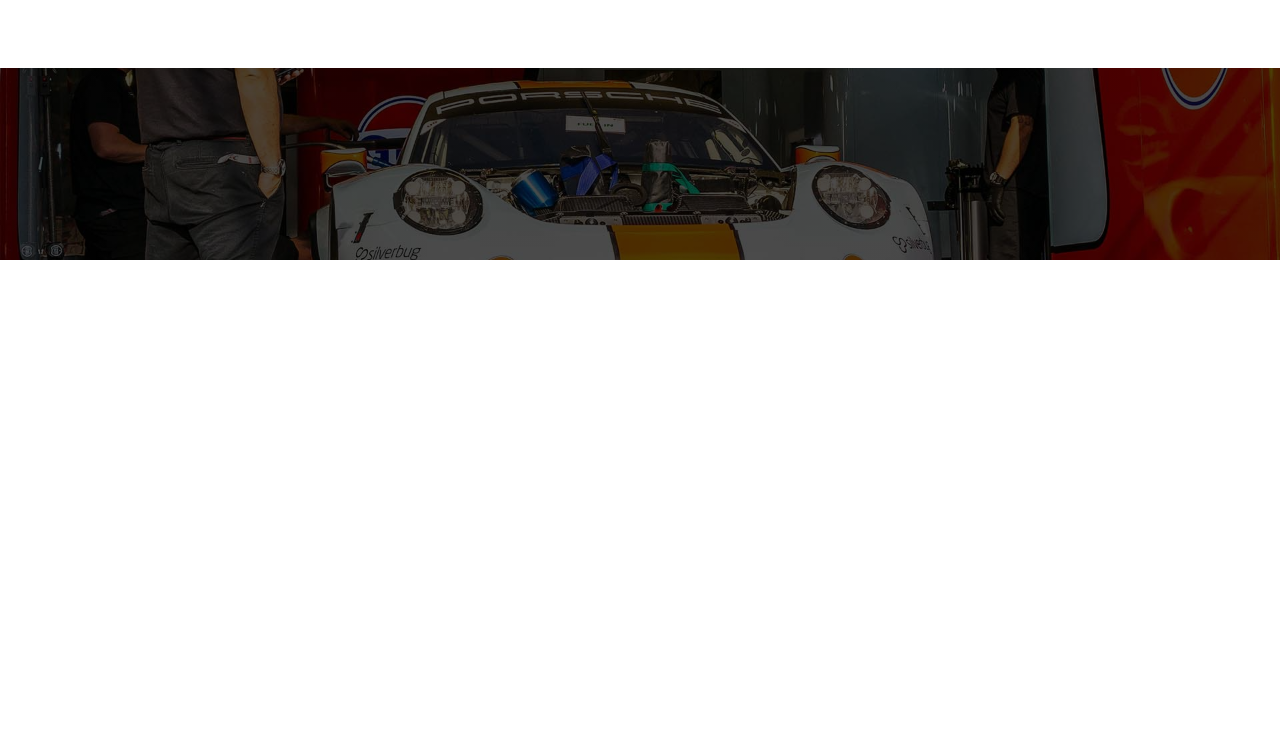
==== commit 2e38425d: "message" ====
--- a/about.html
+++ b/about.html
@@ -366,7 +366,7 @@
                 <div class="row">
                     <div class="col-md-6 text-center text-md-start mb-3 mb-md-0">
                         &copy; <a class="border-bottom" href="#">garage 44</a>, All Right Reserved.
-
+                        Developed By <a class="border-bottom text-primary" href="https://ametzo.com/">Ametzo</a>
                         <!--/*** This template is free as long as you keep the footer author’s credit link/attribution link/backlink. If you'd like to use the template without the footer author’s credit link/attribution link/backlink, you can purchase the Credit Removal License from "https://htmlcodex.com/credit-removal". Thank you for your support. ***/-->
                      
                         
